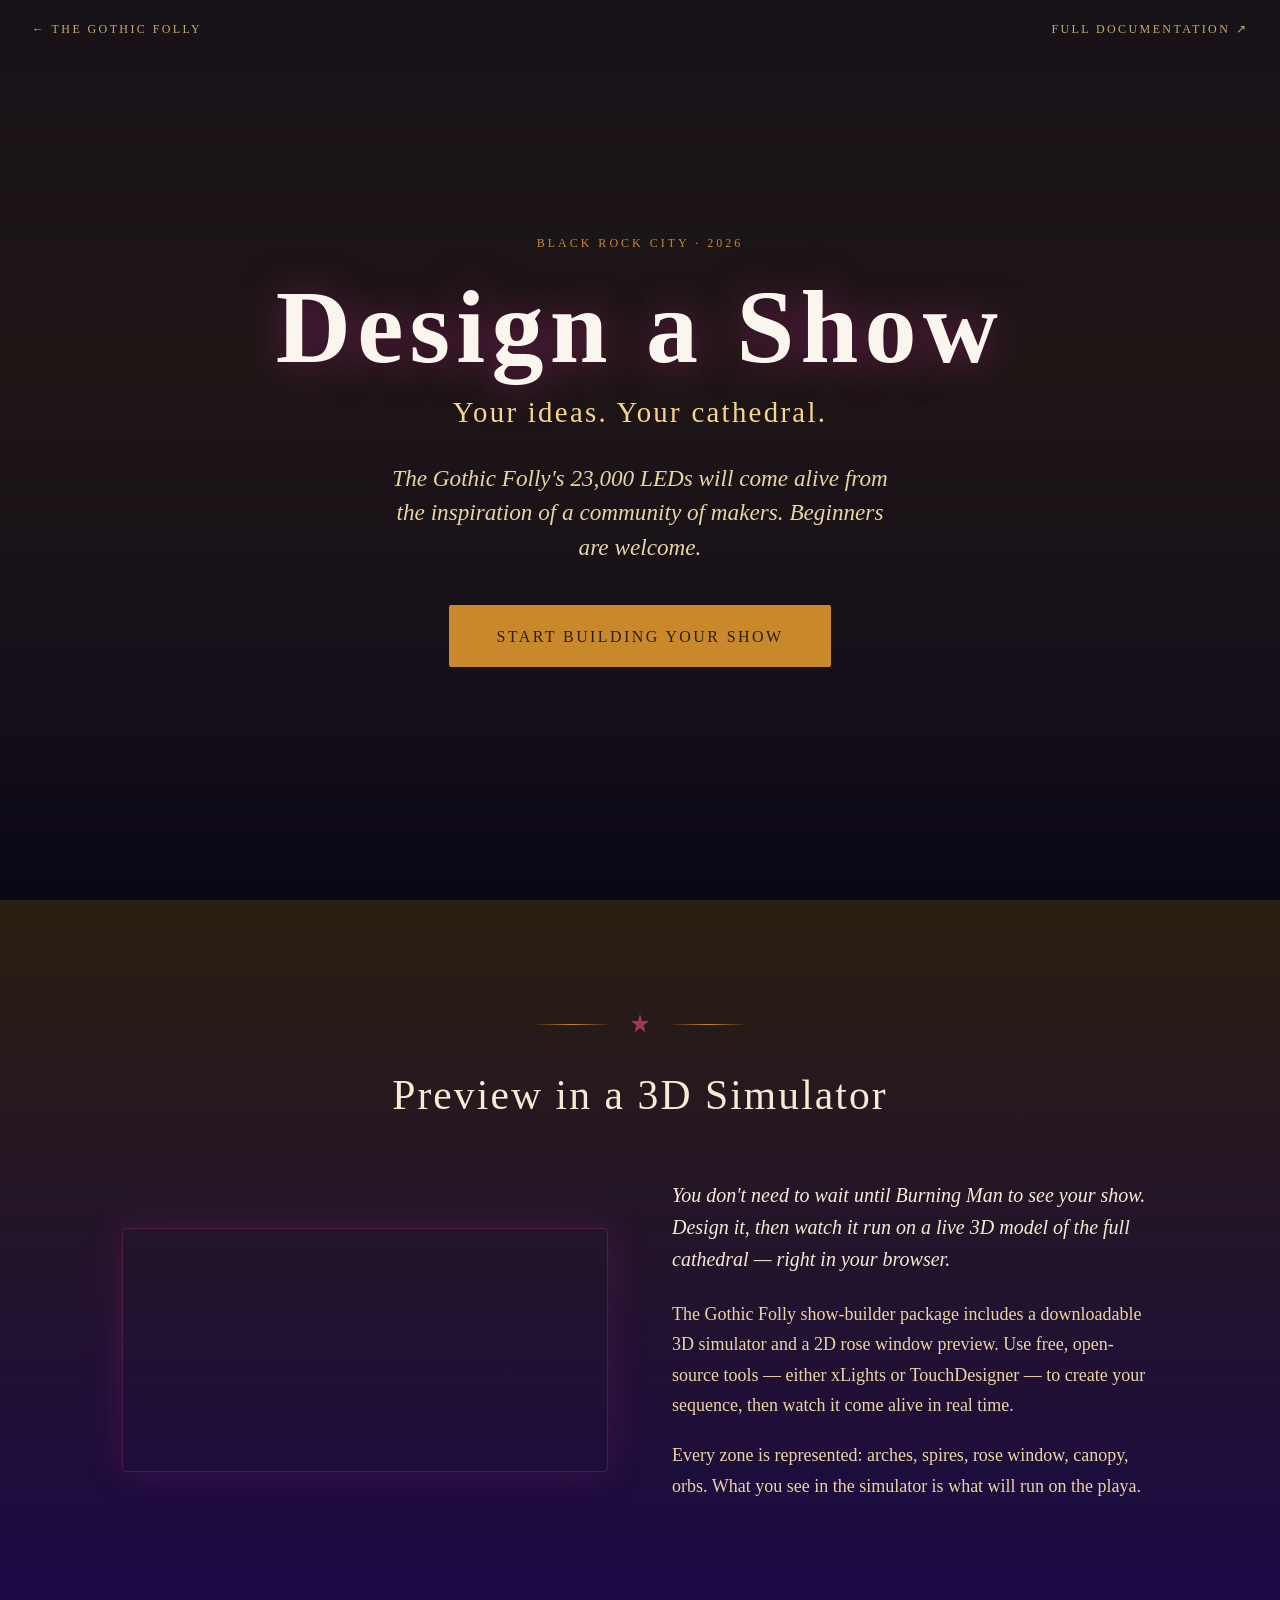
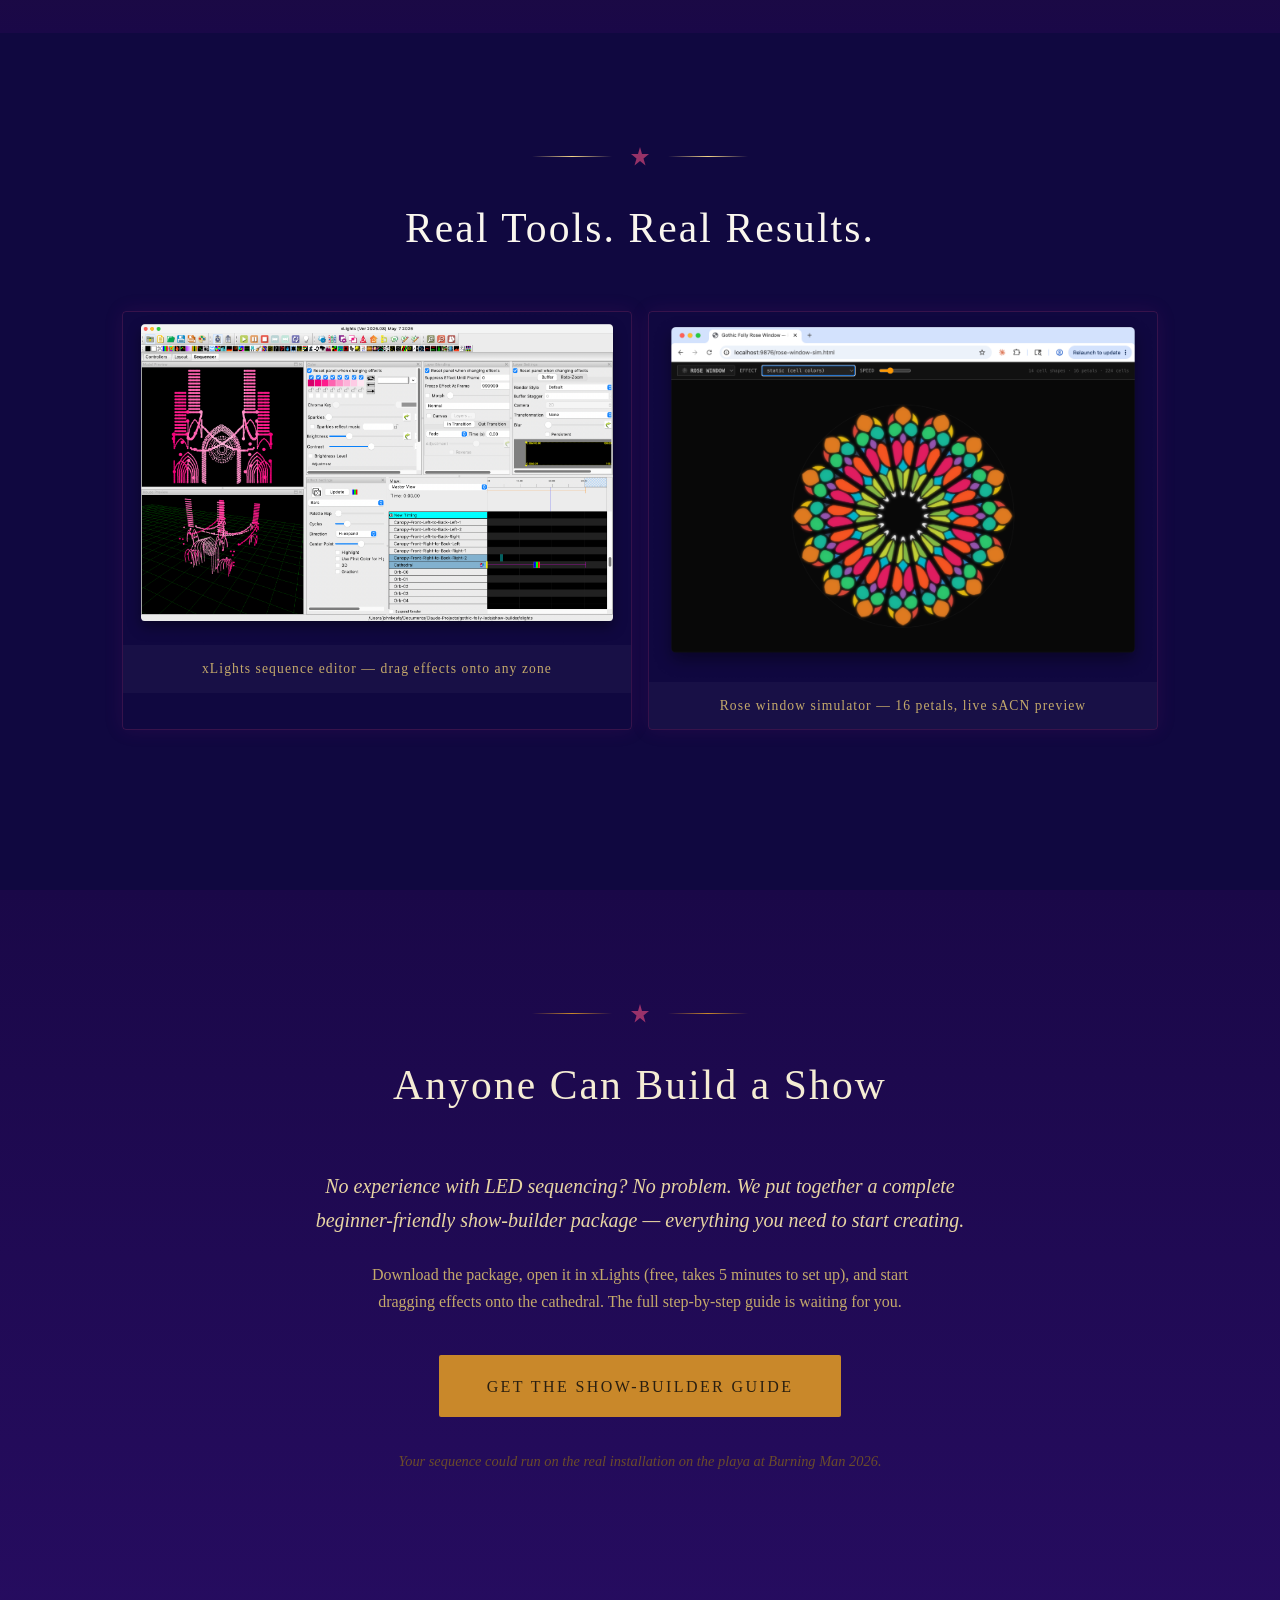
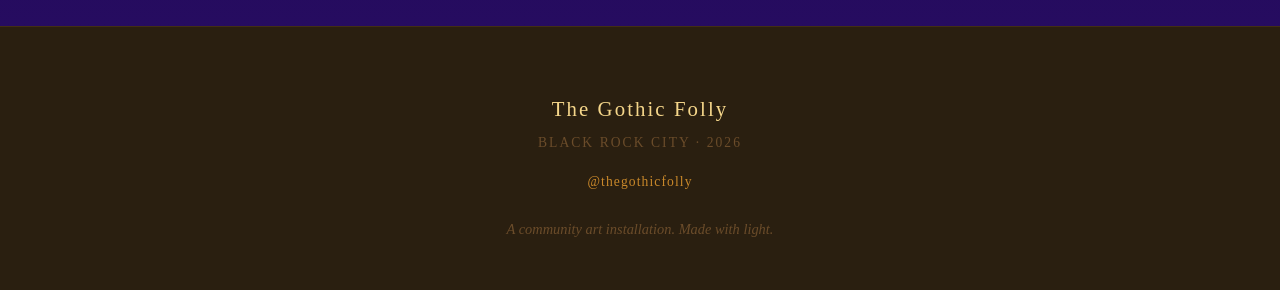
==== shows/index.html @ ec5f70ab "add /shows page: community show-building callout Billboard page with video hero (blue rose window), " ====
<!DOCTYPE html>
<html lang="en">
<head>
  <meta charset="UTF-8" />
  <meta name="viewport" content="width=device-width, initial-scale=1.0" />
  <title>Design a Show — The Gothic Folly</title>
  <link rel="stylesheet" href="../style.css" />
  <link rel="icon" type="image/x-icon" href="/favicon.ico" />
  <link rel="icon" type="image/png" sizes="32x32" href="/favicon-32x32.png" />
  <link rel="icon" type="image/png" sizes="16x16" href="/favicon-16x16.png" />
  <link rel="apple-touch-icon" sizes="180x180" href="/apple-touch-icon.png" />
  <link rel="preconnect" href="https://fonts.googleapis.com" />
  <link rel="preconnect" href="https://fonts.gstatic.com" crossorigin />
  <link href="https://fonts.googleapis.com/css2?family=Cormorant+Garamond:wght@300;400;600&family=Josefin+Sans:wght@300;400;600&display=swap" rel="stylesheet" />
  <style>
    /* ── Page-specific overrides ── */

    .hero-video {
      position: absolute;
      inset: 0;
      width: 100%;
      height: 100%;
      object-fit: cover;
      object-position: center;
      z-index: 0;
    }

    .hero-video-overlay {
      position: absolute;
      inset: 0;
      background:
        linear-gradient(180deg,
          rgba(8,5,32,0.55) 0%,
          rgba(8,5,32,0.35) 40%,
          rgba(8,5,32,0.65) 80%,
          rgba(8,4,20,0.92) 100%);
      z-index: 1;
    }

    .hero-content { z-index: 2; }

    /* hero for shows has no background image */
    .hero { background-image: none; background-color: var(--playa); }

    /* ── Top nav bar ── */
    .shows-nav {
      position: absolute;
      top: 0;
      left: 0;
      right: 0;
      z-index: 10;
      padding: 1.2rem 2rem;
      display: flex;
      justify-content: space-between;
      align-items: center;
    }

    .shows-nav a {
      font-family: var(--font-display);
      font-size: 0.75rem;
      letter-spacing: 0.2em;
      text-transform: uppercase;
      color: var(--sand-dark);
      text-decoration: none;
      transition: color 0.2s;
    }
    .shows-nav a:hover { color: var(--gold-light); }

    /* ── Hero title override ── */
    .hero-title-shows {
      font-family: var(--font-display);
      font-size: clamp(3rem, 9vw, 6.5rem);
      font-weight: 600;
      line-height: 1.05;
      letter-spacing: 0.06em;
      color: var(--white);
      text-shadow: 0 2px 40px rgba(192,40,144,0.5);
      margin-bottom: 0.4rem;
    }

    .hero-subtitle {
      font-family: var(--font-display);
      font-size: clamp(1.2rem, 3vw, 1.8rem);
      font-weight: 300;
      color: var(--gold-light);
      letter-spacing: 0.08em;
      margin-bottom: 1.5rem;
    }

    /* ── Simulator showcase ── */
    .sim-showcase {
      padding: 7rem 0;
      background: linear-gradient(180deg, var(--playa) 0%, #1A0848 100%);
    }

    .sim-showcase-grid {
      display: grid;
      grid-template-columns: 1fr 1fr;
      gap: 4rem;
      align-items: center;
    }
    @media (max-width: 820px) {
      .sim-showcase-grid { grid-template-columns: 1fr; }
    }

    .sim-video-wrap {
      border-radius: 4px;
      overflow: hidden;
      border: 1px solid rgba(208,68,120,0.25);
      box-shadow: 0 0 40px rgba(192,40,144,0.2);
    }

    .sim-video-wrap video {
      width: 100%;
      display: block;
    }

    .sim-text .lead {
      font-size: 1.25rem;
      font-style: italic;
      color: var(--sand-light);
      line-height: 1.6;
      margin-bottom: 1.5rem;
    }

    .sim-text p {
      color: var(--sand);
      margin-bottom: 1.2rem;
    }

    /* ── Screenshots section ── */
    .screenshots {
      padding: 7rem 0;
      background: #100840;
    }

    .screenshots-grid {
      display: grid;
      grid-template-columns: 1fr 1fr;
      gap: 1rem;
      margin-bottom: 3rem;
    }
    @media (max-width: 640px) { .screenshots-grid { grid-template-columns: 1fr; } }

    .screenshot-item {
      border-radius: 4px;
      overflow: hidden;
      border: 1px solid rgba(208,68,120,0.2);
      box-shadow: 0 0 20px rgba(192,40,144,0.1);
    }

    .screenshot-item img {
      width: 100%;
      display: block;
      transition: transform 0.4s ease;
    }
    .screenshot-item:hover img { transform: scale(1.02); }

    .screenshot-caption {
      padding: 0.75rem 1rem;
      background: rgba(255,255,255,0.03);
      font-size: 0.85rem;
      letter-spacing: 0.08em;
      color: var(--sand-dark);
      font-family: var(--font-display);
      text-align: center;
    }

    /* ── Call to action section ── */
    .shows-cta {
      padding: 7rem 0;
      background: linear-gradient(180deg, #1A0848 0%, #260C60 100%);
      text-align: center;
    }

    .shows-cta .lead {
      font-size: 1.25rem;
      font-style: italic;
      color: var(--sand);
      max-width: 680px;
      margin: 0 auto 1.5rem;
      line-height: 1.7;
    }

    .shows-cta p {
      color: var(--sand-dark);
      max-width: 580px;
      margin: 0 auto 2.5rem;
      font-size: 1rem;
      line-height: 1.7;
    }

    .cta-buttons {
      display: flex;
      gap: 1rem;
      justify-content: center;
      flex-wrap: wrap;
      margin-bottom: 2rem;
    }

    .btn-xl {
      font-size: 1rem;
      padding: 1.1rem 3rem;
      letter-spacing: 0.15em;
    }
  </style>
</head>
<body>

  <!-- HERO — video background (blue rose window) -->
  <header class="hero">
    <video class="hero-video" autoplay muted loop playsinline>
      <source src="videos/blue-rose.mp4" type="video/mp4" />
    </video>
    <div class="hero-video-overlay"></div>

    <nav class="shows-nav">
      <a href="/">← The Gothic Folly</a>
      <a href="https://wiki.thegothicfolly.com/light-show-design/" target="_blank">Full Documentation ↗</a>
    </nav>

    <div class="hero-content">
      <p class="hero-eyebrow">Black Rock City · 2026</p>
      <h1 class="hero-title-shows">Design a Show</h1>
      <p class="hero-subtitle">Your ideas. Your cathedral.</p>
      <p class="hero-tagline">The Gothic Folly's 23,000 LEDs will come alive from the inspiration of a community of makers. Beginners are welcome.</p>
      <div class="hero-cta">
        <a href="https://wiki.thegothicfolly.com/light-show-design/" class="btn btn-primary btn-xl">Start Building Your Show</a>
      </div>
    </div>
  </header>

  <!-- 3D SIMULATOR SHOWCASE -->
  <section class="sim-showcase">
    <div class="container">
      <div class="section-ornament">
        <span class="ornament-line"></span>
        <svg width="24" height="24" viewBox="0 0 24 24" fill="none" xmlns="http://www.w3.org/2000/svg">
          <path d="M12 2 L14 9 L21 9 L15.5 13.5 L17.5 20.5 L12 16 L6.5 20.5 L8.5 13.5 L3 9 L10 9 Z" fill="#D04478" opacity="0.7"/>
        </svg>
        <span class="ornament-line"></span>
      </div>
      <h2 class="section-title">Preview in a 3D Simulator</h2>

      <div class="sim-showcase-grid">
        <div class="sim-video-wrap">
          <video autoplay muted loop playsinline>
            <source src="videos/3d-simulator-website.mp4" type="video/mp4" />
          </video>
        </div>
        <div class="sim-text">
          <p class="lead">You don't need to wait until Burning Man to see your show. Design it, then watch it run on a live 3D model of the full cathedral — right in your browser.</p>
          <p>The Gothic Folly show-builder package includes a downloadable 3D simulator and a 2D rose window preview. Use free, open-source tools — either xLights or TouchDesigner — to create your sequence, then watch it come alive in real time.</p>
          <p>Every zone is represented: arches, spires, rose window, canopy, orbs. What you see in the simulator is what will run on the playa.</p>
        </div>
      </div>
    </div>
  </section>

  <!-- SCREENSHOTS -->
  <section class="screenshots">
    <div class="container">
      <div class="section-ornament">
        <span class="ornament-line ornament-line--light"></span>
        <svg width="24" height="24" viewBox="0 0 24 24" fill="none" xmlns="http://www.w3.org/2000/svg">
          <path d="M12 2 L14 9 L21 9 L15.5 13.5 L17.5 20.5 L12 16 L6.5 20.5 L8.5 13.5 L3 9 L10 9 Z" fill="#D04478" opacity="0.7"/>
        </svg>
        <span class="ornament-line ornament-line--light"></span>
      </div>
      <h2 class="section-title section-title--light">Real Tools. Real Results.</h2>

      <div class="screenshots-grid">
        <div class="screenshot-item">
          <img src="images/colorful-xlights-cathedral.png" alt="xLights sequence editor with the Gothic Folly cathedral layout" />
          <div class="screenshot-caption">xLights sequence editor — drag effects onto any zone</div>
        </div>
        <div class="screenshot-item">
          <img src="images/sim-rose-window.png" alt="Rose window 2D simulator in the browser" />
          <div class="screenshot-caption">Rose window simulator — 16 petals, live sACN preview</div>
        </div>
      </div>
    </div>
  </section>

  <!-- CALL TO ACTION -->
  <section class="shows-cta">
    <div class="container">
      <div class="section-ornament">
        <span class="ornament-line"></span>
        <svg width="24" height="24" viewBox="0 0 24 24" fill="none" xmlns="http://www.w3.org/2000/svg">
          <path d="M12 2 L14 9 L21 9 L15.5 13.5 L17.5 20.5 L12 16 L6.5 20.5 L8.5 13.5 L3 9 L10 9 Z" fill="#D04478" opacity="0.7"/>
        </svg>
        <span class="ornament-line"></span>
      </div>
      <h2 class="section-title">Anyone Can Build a Show</h2>

      <p class="lead">No experience with LED sequencing? No problem. We put together a complete beginner-friendly show-builder package — everything you need to start creating.</p>
      <p>Download the package, open it in xLights (free, takes 5 minutes to set up), and start dragging effects onto the cathedral. The full step-by-step guide is waiting for you.</p>

      <div class="cta-buttons">
        <a href="https://wiki.thegothicfolly.com/light-show-design/" class="btn btn-primary btn-xl">Get the Show-Builder Guide</a>
      </div>

      <p style="font-size: 0.9rem; color: var(--playa-warm); font-style: italic;">Your sequence could run on the real installation on the playa at Burning Man 2026.</p>
    </div>
  </section>

  <!-- FOOTER -->
  <footer class="footer">
    <p class="footer-title">The Gothic Folly</p>
    <p class="footer-sub">Black Rock City · 2026</p>
    <a class="footer-instagram" href="https://www.instagram.com/thegothicfolly" target="_blank">@thegothicfolly</a>
    <p class="footer-credit">A community art installation. Made with light.</p>
  </footer>

</body>
</html>
---- style.css ----
/* ============================================
   THE GOTHIC FOLLY — Main Stylesheet
   Palette: warm desert + cathedral gold
   ============================================ */

:root {
  --sand:        #E8D5A3;
  --sand-light:  #F5ECD4;
  --sand-dark:   #C4A96B;
  --terra:       #B5602A;
  --terra-light: #D4844A;
  --gold:        #C9882A;
  --gold-light:  #F5D68A;
  --playa:       #2A1F10;
  --playa-mid:   #4A3520;
  --playa-warm:  #6B4C2A;
  --dust:        #F0E6CC;
  --white:       #FAF6EE;

  --font-display: 'Cinzel', serif;
  --font-body:    'Crimson Text', Georgia, serif;

  --max-width: 1100px;
}

*, *::before, *::after { box-sizing: border-box; margin: 0; padding: 0; }

html { scroll-behavior: smooth; }

body {
  background: var(--playa);
  color: var(--sand);
  font-family: var(--font-body);
  font-size: 1.125rem;
  line-height: 1.7;
}

/* ── UTILITIES ─────────────────────────────── */

.container {
  max-width: var(--max-width);
  margin: 0 auto;
  padding: 0 2rem;
}

.btn {
  display: inline-block;
  font-family: var(--font-display);
  font-size: 0.8rem;
  letter-spacing: 0.12em;
  text-transform: uppercase;
  text-decoration: none;
  padding: 0.85rem 2.2rem;
  border-radius: 2px;
  border: none;
  cursor: pointer;
  transition: all 0.2s ease;
}

.btn-primary {
  background: var(--gold);
  color: var(--playa);
}
.btn-primary:hover { background: var(--gold-light); }

.btn-ghost {
  background: transparent;
  color: var(--gold-light);
  border: 1.5px solid rgba(249,214,138,0.5);
}
.btn-ghost:hover { border-color: var(--gold-light); color: var(--white); }

.section-ornament {
  display: flex;
  align-items: center;
  gap: 1rem;
  justify-content: center;
  margin-bottom: 1.5rem;
}
.ornament-line {
  display: block;
  width: 80px;
  height: 1px;
  background: linear-gradient(90deg, transparent, var(--gold) 50%, transparent);
}
.ornament-line--light {
  background: linear-gradient(90deg, transparent, var(--gold-light) 50%, transparent);
}

.section-title {
  font-family: var(--font-display);
  font-size: clamp(1.8rem, 4vw, 2.6rem);
  font-weight: 400;
  letter-spacing: 0.05em;
  text-align: center;
  color: var(--sand-light);
  margin-bottom: 3rem;
}
.section-title--light { color: var(--white); }

/* ── HERO ──────────────────────────────────── */

.hero {
  position: relative;
  min-height: 100vh;
  display: flex;
  align-items: center;
  justify-content: center;
  overflow: hidden;
  background-image: url("images/rendering_sunset_cathedral.jpg");
  background-size: cover;
  background-position: center 30%;
  background-color: #1A1208;
}

.hero-overlay {
  position: absolute;
  inset: 0;
  background:
    linear-gradient(180deg, rgba(15,10,4,0.55) 0%, rgba(20,13,6,0.35) 40%, rgba(20,13,6,0.7) 85%, rgba(10,7,2,0.9) 100%),
    url("data:image/svg+xml,%3Csvg xmlns='http://www.w3.org/2000/svg' width='400' height='400'%3E%3Cfilter id='n'%3E%3CfeTurbulence type='fractalNoise' baseFrequency='0.65' numOctaves='3' stitchTiles='stitch'/%3E%3C/filter%3E%3Crect width='400' height='400' filter='url(%23n)' opacity='0.04'/%3E%3C/svg%3E");
  pointer-events: none;
}

.arch-frame {
  position: absolute;
  inset: 0;
  display: flex;
  align-items: center;
  justify-content: center;
}
.arch-svg {
  width: min(90vw, 700px);
  height: auto;
  opacity: 0.7;
}

.hero-content {
  position: relative;
  z-index: 2;
  text-align: center;
  padding: 2rem;
}

.hero-eyebrow {
  font-family: var(--font-display);
  font-size: 0.75rem;
  letter-spacing: 0.25em;
  text-transform: uppercase;
  color: var(--gold);
  margin-bottom: 1.2rem;
}

.hero-title {
  font-family: var(--font-display);
  font-size: clamp(3.5rem, 10vw, 7rem);
  font-weight: 700;
  line-height: 1.05;
  letter-spacing: 0.04em;
  color: var(--white);
  text-shadow: 0 2px 40px rgba(201,136,42,0.4);
  margin-bottom: 1.5rem;
}

.hero-tagline {
  font-family: var(--font-body);
  font-style: italic;
  font-size: clamp(1.1rem, 2.5vw, 1.45rem);
  color: var(--sand);
  max-width: 520px;
  margin: 0 auto 2.5rem;
  line-height: 1.5;
}

.hero-cta {
  display: flex;
  gap: 1rem;
  justify-content: center;
  flex-wrap: wrap;
}

.scroll-hint {
  position: absolute;
  bottom: 2rem;
  left: 50%;
  transform: translateX(-50%);
  color: var(--gold);
  font-size: 1.5rem;
  animation: bounce 2s infinite;
  opacity: 0.6;
}
@keyframes bounce {
  0%, 100% { transform: translateX(-50%) translateY(0); }
  50%       { transform: translateX(-50%) translateY(8px); }
}

/* ── ABOUT ─────────────────────────────────── */

.about {
  padding: 7rem 0;
  background: linear-gradient(180deg, var(--playa) 0%, #321E0A 100%);
}

.about-grid {
  display: grid;
  grid-template-columns: 1fr 280px;
  gap: 4rem;
  align-items: start;
}
@media (max-width: 768px) { .about-grid { grid-template-columns: 1fr; } }

.about-text p { margin-bottom: 1.2rem; color: var(--sand); }
.about-text .lead {
  font-size: 1.3rem;
  font-style: italic;
  color: var(--sand-light);
  line-height: 1.6;
}

.about-stats {
  display: flex;
  flex-direction: column;
  gap: 2rem;
  padding: 2.5rem;
  background: rgba(255,255,255,0.04);
  border: 1px solid rgba(201,136,42,0.2);
  border-radius: 2px;
}
.stat { text-align: center; }
.stat-number {
  display: block;
  font-family: var(--font-display);
  font-size: 2.5rem;
  color: var(--gold-light);
  line-height: 1;
  margin-bottom: 0.25rem;
}
.stat-label {
  font-size: 0.8rem;
  letter-spacing: 0.15em;
  text-transform: uppercase;
  color: var(--sand-dark);
}

/* ── GALLERY ───────────────────────────────── */

.gallery {
  padding: 7rem 0;
  background: #1E1308;
}

.gallery-grid {
  display: grid;
  grid-template-columns: 2fr 1fr;
  grid-template-rows: auto auto;
  gap: 0.75rem;
}
@media (max-width: 600px) { .gallery-grid { grid-template-columns: 1fr; } }

.gallery-item {
  aspect-ratio: 4/3;
  overflow: hidden;
  border-radius: 2px;
}
.gallery-item--large {
  grid-row: span 2;
  aspect-ratio: auto;
}

.gallery-img {
  width: 100%;
  height: 100%;
  object-fit: cover;
  display: block;
}

.gallery-placeholder {
  width: 100%;
  height: 100%;
  min-height: 200px;
  background: rgba(255,255,255,0.03);
  border: 1px dashed rgba(201,136,42,0.3);
  display: flex;
  flex-direction: column;
  align-items: center;
  justify-content: center;
  gap: 0.5rem;
  color: var(--playa-warm);
  font-family: var(--font-display);
  font-size: 0.75rem;
  letter-spacing: 0.1em;
  text-transform: uppercase;
}
.gallery-placeholder-icon { font-size: 2rem; opacity: 0.4; }

.gallery-instagram {
  text-align: center;
  margin-top: 2rem;
  color: var(--sand-dark);
  font-style: italic;
}
.gallery-instagram a {
  color: var(--gold-light);
  text-decoration: none;
}
.gallery-instagram a:hover { text-decoration: underline; }

/* ── SUPPORT ───────────────────────────────── */

.support {
  position: relative;
  padding: 7rem 0;
  background: linear-gradient(180deg, #2A1A08 0%, #3D2410 100%);
}

.support-intro {
  text-align: center;
  max-width: 640px;
  margin: -1.5rem auto 4rem;
  font-size: 1.15rem;
  font-style: italic;
  color: var(--sand);
}

.support-secondary {
  text-align: center;
  margin-top: 3rem;
  color: rgba(245, 214, 138, 0.6);
  font-style: italic;
  font-size: 0.95rem;
}

.support-link {
  color: var(--sand);
  text-decoration: underline;
  text-underline-offset: 3px;
}

.join-ways {
  display: grid;
  grid-template-columns: repeat(3, 1fr);
  gap: 2rem;
  margin: 0 0 3rem;
}
@media (max-width: 800px) { .join-ways { grid-template-columns: 1fr; } }

.join-way {
  background: rgba(255,255,255,0.04);
  border: 1px solid rgba(201,136,42,0.25);
  border-radius: 4px;
  padding: 2rem;
}

.join-way-title {
  font-family: var(--font-display);
  font-size: 1.1rem;
  color: var(--sand);
  margin-bottom: 0.75rem;
  letter-spacing: 0.05em;
}

.join-way p {
  color: rgba(245,214,138,0.75);
  font-size: 0.95rem;
  line-height: 1.6;
  margin: 0;
}

.join-cta {
  text-align: center;
  margin: 2rem 0 2rem;
}

.btn-large {
  font-size: 1.1rem;
  padding: 1rem 2.5rem;
  letter-spacing: 0.1em;
}

.support-cards {
  display: grid;
  grid-template-columns: 1fr 1fr;
  gap: 2rem;
  margin-bottom: 4rem;
}
@media (max-width: 700px) { .support-cards { grid-template-columns: 1fr; } }

.support-card {
  background: rgba(255,255,255,0.04);
  border: 1px solid rgba(201,136,42,0.25);
  border-radius: 2px;
  padding: 2.5rem;
  text-align: center;
}
.support-card-icon { font-size: 2.5rem; color: var(--gold); margin-bottom: 1rem; }
.support-card h3 {
  font-family: var(--font-display);
  font-size: 1.3rem;
  letter-spacing: 0.08em;
  color: var(--sand-light);
  margin-bottom: 1rem;
}
.support-card p { color: var(--sand); margin-bottom: 1.5rem; }

/* ── FORMS ─────────────────────────────────── */

.form-section {
  background: rgba(0,0,0,0.25);
  border: 1px solid rgba(201,136,42,0.2);
  border-radius: 2px;
  padding: 2.5rem;
  margin-bottom: 2rem;
}

.form-title {
  font-family: var(--font-display);
  font-size: 1.2rem;
  letter-spacing: 0.08em;
  color: var(--gold-light);
  margin-bottom: 1.5rem;
  text-align: center;
}

.support-form {
  display: flex;
  flex-direction: column;
  gap: 1rem;
}

.form-row {
  display: grid;
  grid-template-columns: 1fr 1fr;
  gap: 1rem;
}
@media (max-width: 600px) { .form-row { grid-template-columns: 1fr; } }

.form-row--amounts {
  grid-template-columns: repeat(auto-fit, minmax(80px, 1fr));
  gap: 0.5rem;
}

.support-form input[type="text"],
.support-form input[type="email"],
.support-form input[type="number"],
.support-form textarea {
  width: 100%;
  background: rgba(255,255,255,0.06);
  border: 1px solid rgba(201,136,42,0.3);
  border-radius: 2px;
  padding: 0.75rem 1rem;
  color: var(--sand-light);
  font-family: var(--font-body);
  font-size: 1rem;
  outline: none;
  transition: border-color 0.2s;
}
.support-form input:focus,
.support-form textarea:focus {
  border-color: var(--gold);
}
.support-form input::placeholder,
.support-form textarea::placeholder { color: var(--playa-warm); }

.amount-option {
  display: flex;
  align-items: center;
  justify-content: center;
  gap: 0.4rem;
  padding: 0.6rem 0.5rem;
  background: rgba(255,255,255,0.05);
  border: 1px solid rgba(201,136,42,0.25);
  border-radius: 2px;
  cursor: pointer;
  font-family: var(--font-display);
  font-size: 0.85rem;
  color: var(--sand);
  transition: all 0.15s;
}
.amount-option:hover { border-color: var(--gold); color: var(--gold-light); }
.amount-option--custom { grid-column: span 2; }

.custom-amount-input {
  width: 80px;
  background: transparent;
  border: none;
  border-bottom: 1px solid rgba(201,136,42,0.4);
  border-radius: 0;
  padding: 0.1rem 0.3rem;
  color: var(--sand-light);
  font-size: 0.9rem;
}

.form-note {
  font-size: 0.85rem;
  color: var(--playa-warm);
  text-align: center;
  font-style: italic;
}

/* ── FOOTER ────────────────────────────────── */

.footer {
  padding: 4rem 0 3rem;
  background: var(--playa);
  text-align: center;
  border-top: 1px solid rgba(201,136,42,0.15);
}
.footer-title {
  font-family: var(--font-display);
  font-size: 1.3rem;
  color: var(--gold-light);
  letter-spacing: 0.1em;
}
.footer-sub {
  font-size: 0.85rem;
  letter-spacing: 0.15em;
  text-transform: uppercase;
  color: var(--playa-warm);
  margin: 0.3rem 0 1rem;
}
.footer-instagram {
  display: block;
  color: var(--gold);
  text-decoration: none;
  font-family: var(--font-display);
  font-size: 0.85rem;
  letter-spacing: 0.08em;
  margin-bottom: 1.5rem;
}
.footer-instagram:hover { color: var(--gold-light); }
.footer-credit {
  font-style: italic;
  font-size: 0.9rem;
  color: var(--playa-warm);
}

/* ── MODAL ─────────────────────────────────── */

.modal {
  position: fixed;
  inset: 0;
  background: rgba(0,0,0,0.7);
  display: flex;
  align-items: center;
  justify-content: center;
  z-index: 100;
}
.modal-box {
  background: var(--playa-mid);
  border: 1px solid rgba(201,136,42,0.4);
  border-radius: 2px;
  padding: 3rem;
  text-align: center;
  max-width: 420px;
  width: 90%;
}
.modal-icon { font-size: 2.5rem; color: var(--gold); margin-bottom: 1rem; }
.modal-box h3 {
  font-family: var(--font-display);
  font-size: 1.4rem;
  color: var(--sand-light);
  margin-bottom: 0.75rem;
}
.modal-box p { color: var(--sand); margin-bottom: 1.5rem; }
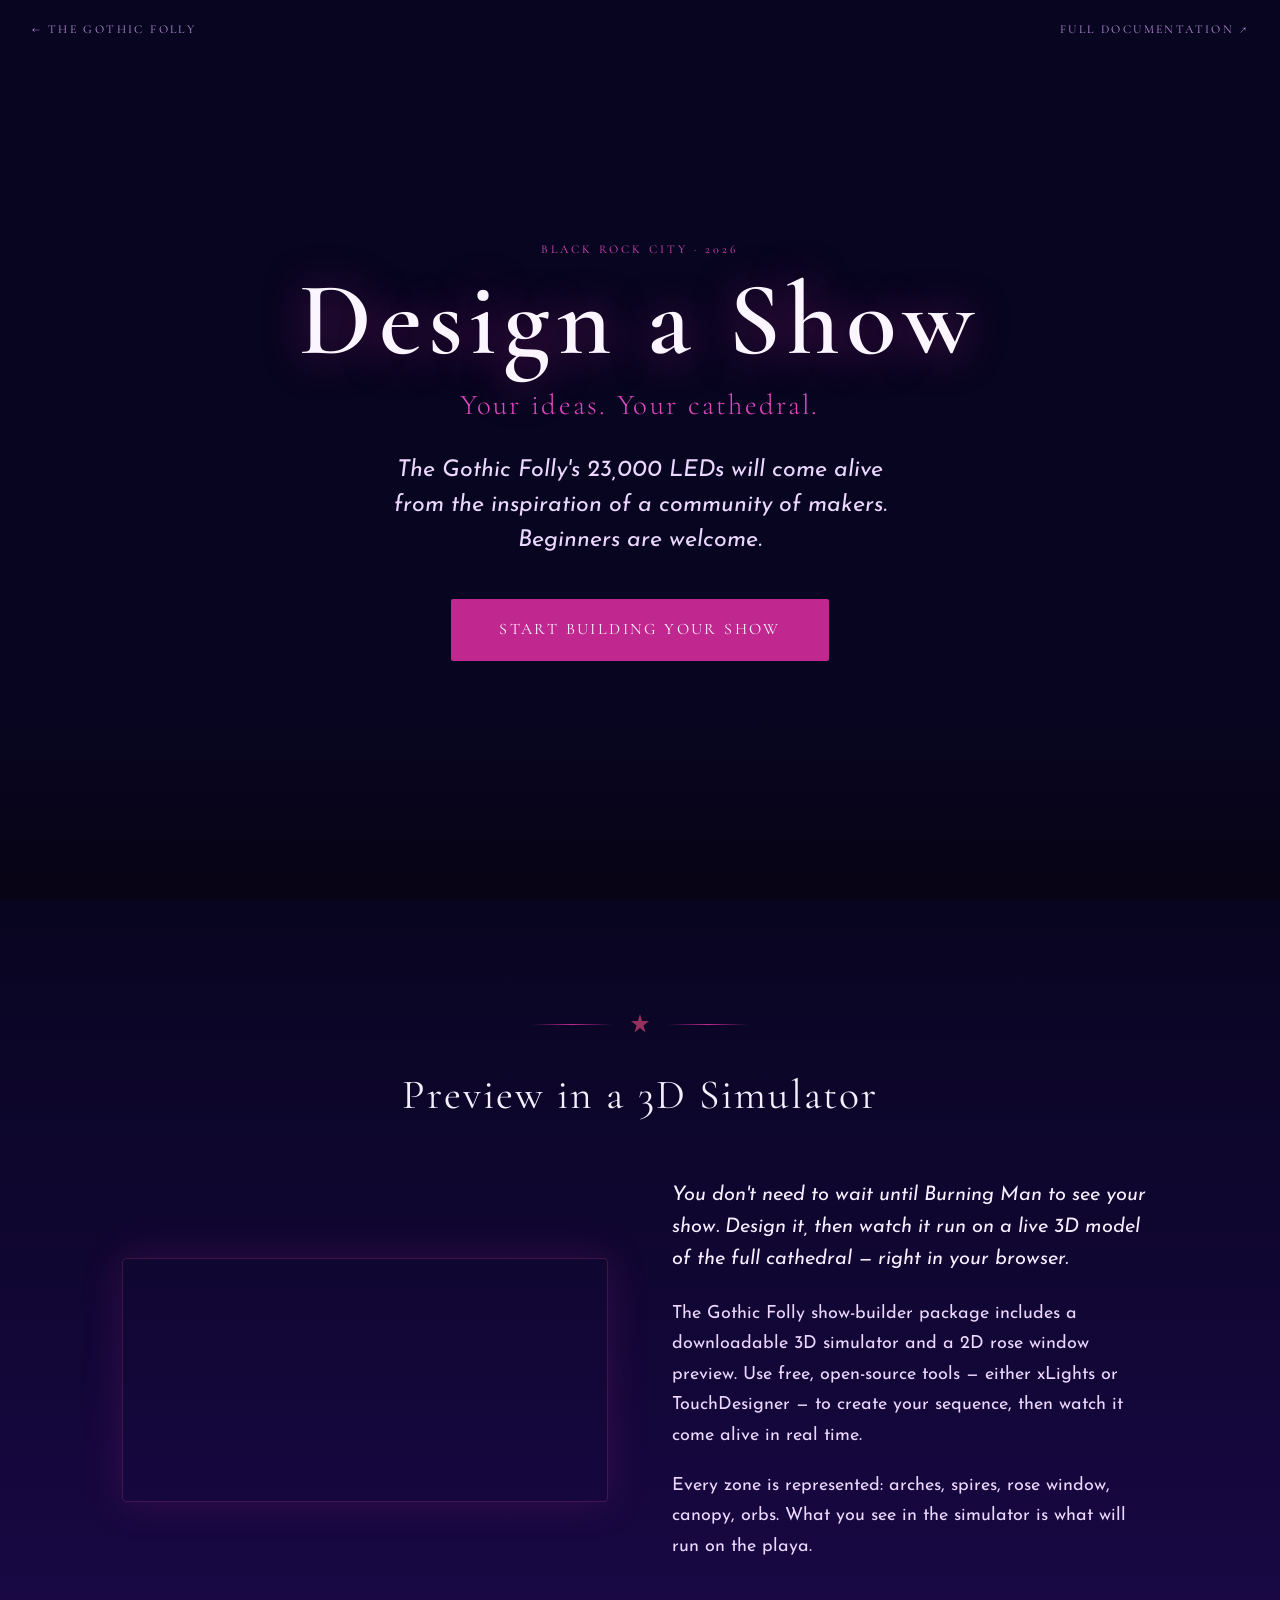
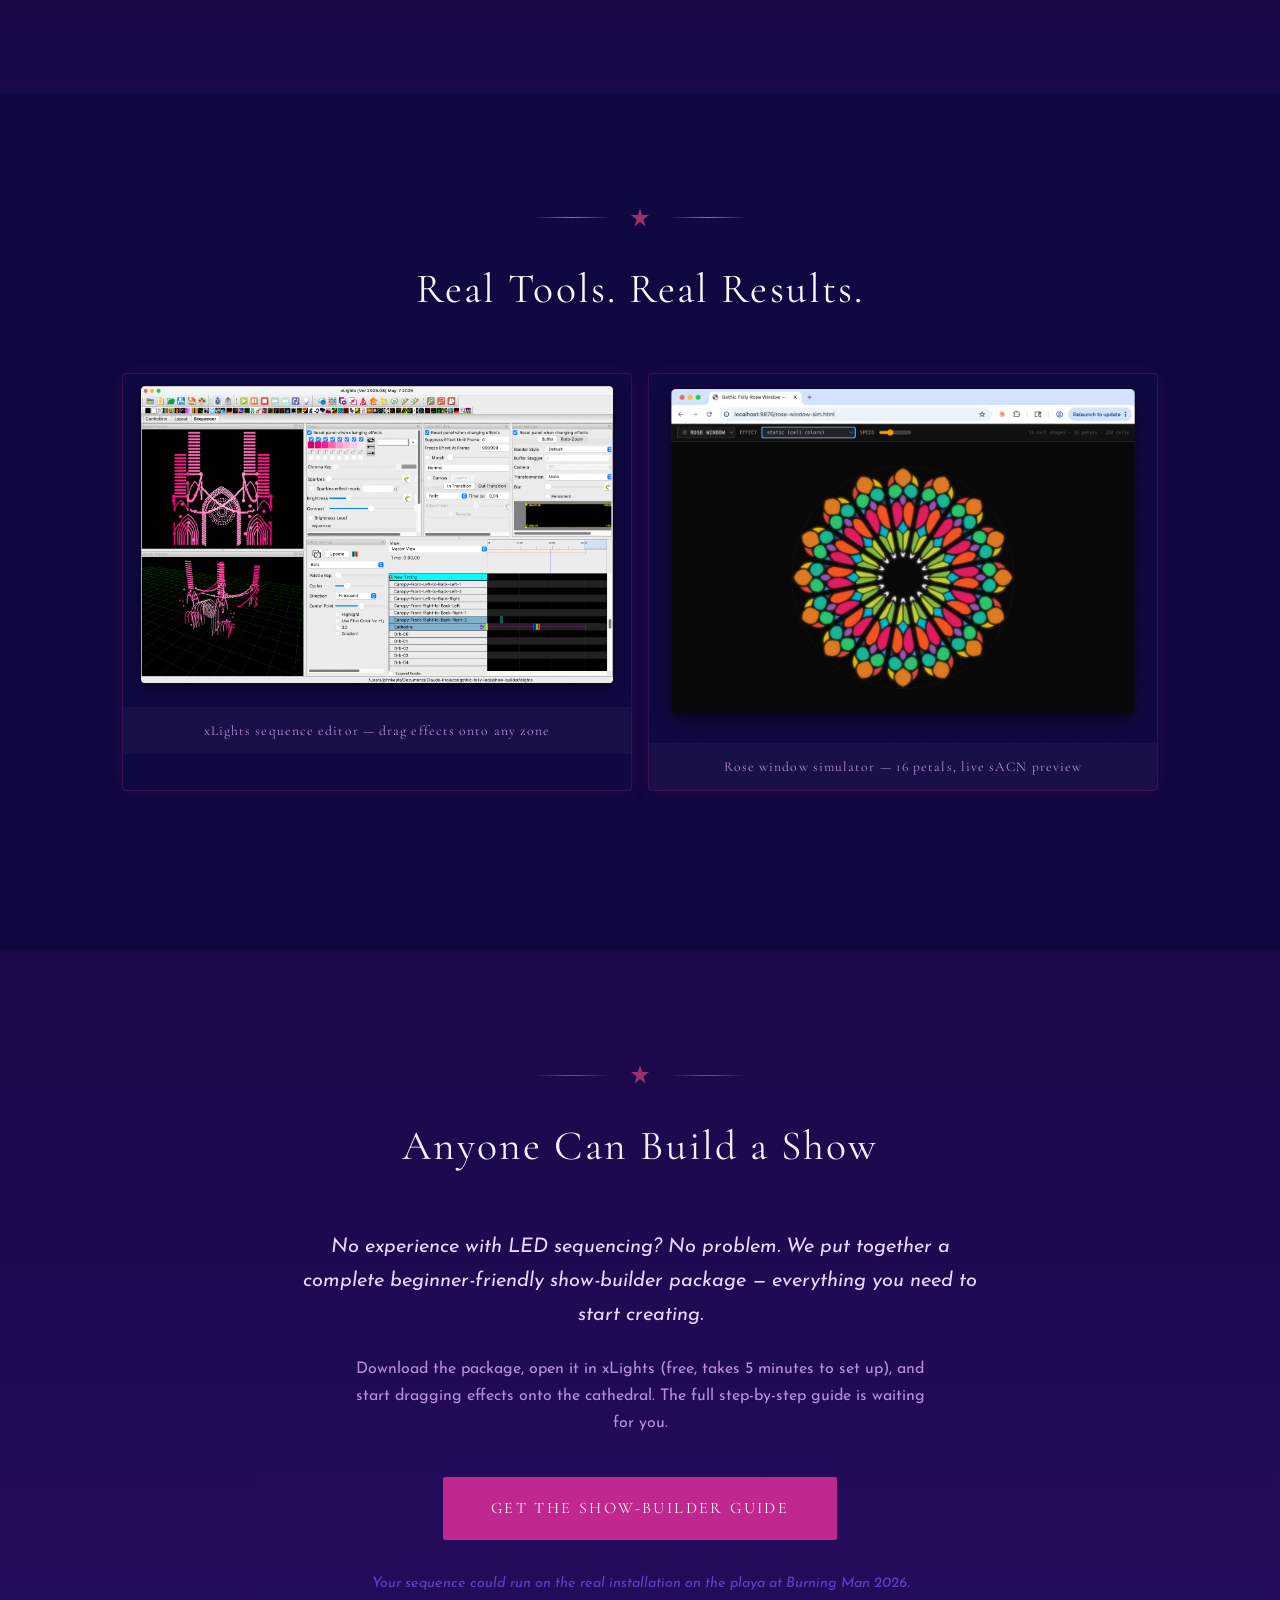
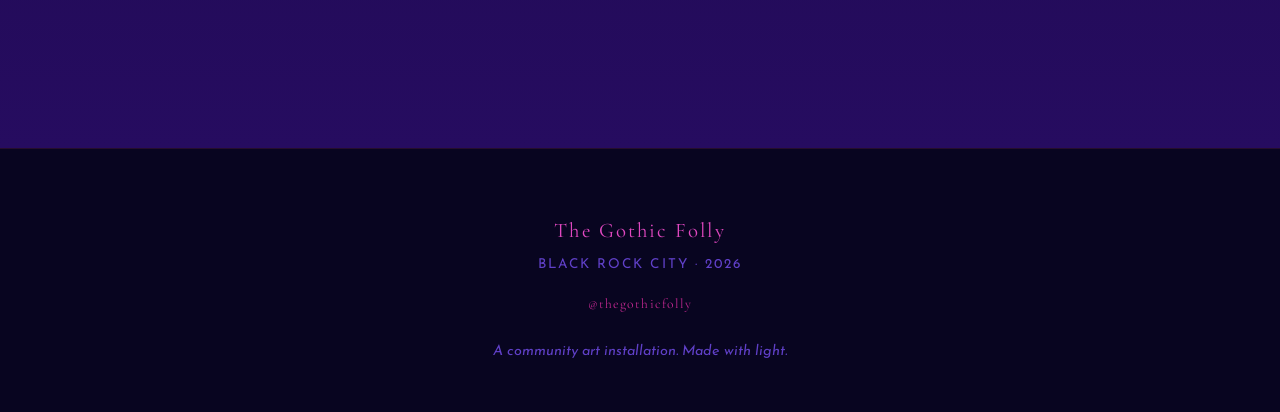
==== commit b31c3ac9: "fix: use absolute paths for shows/ assets" ====
--- a/shows/index.html
+++ b/shows/index.html
@@ -210,7 +210,7 @@
   <!-- HERO — video background (blue rose window) -->
   <header class="hero">
     <video class="hero-video" autoplay muted loop playsinline>
-      <source src="videos/blue-rose.mp4" type="video/mp4" />
+      <source src="/shows/videos/blue-rose.mp4" type="video/mp4" />
     </video>
     <div class="hero-video-overlay"></div>
 
@@ -245,7 +245,7 @@
       <div class="sim-showcase-grid">
         <div class="sim-video-wrap">
           <video autoplay muted loop playsinline>
-            <source src="videos/3d-simulator-website.mp4" type="video/mp4" />
+            <source src="/shows/videos/3d-simulator-website.mp4" type="video/mp4" />
           </video>
         </div>
         <div class="sim-text">
@@ -271,11 +271,11 @@
 
       <div class="screenshots-grid">
         <div class="screenshot-item">
-          <img src="images/colorful-xlights-cathedral.png" alt="xLights sequence editor with the Gothic Folly cathedral layout" />
+          <img src="/shows/images/colorful-xlights-cathedral.png" alt="xLights sequence editor with the Gothic Folly cathedral layout" />
           <div class="screenshot-caption">xLights sequence editor — drag effects onto any zone</div>
         </div>
         <div class="screenshot-item">
-          <img src="images/sim-rose-window.png" alt="Rose window 2D simulator in the browser" />
+          <img src="/shows/images/sim-rose-window.png" alt="Rose window 2D simulator in the browser" />
           <div class="screenshot-caption">Rose window simulator — 16 petals, live sACN preview</div>
         </div>
       </div>
--- a/style.css
+++ b/style.css
@@ -1,24 +1,24 @@
 /* ============================================
    THE GOTHIC FOLLY — Main Stylesheet
-   Palette: warm desert + cathedral gold
+   Palette: purple / pink / blue
    ============================================ */
 
 :root {
-  --sand:        #E8D5A3;
-  --sand-light:  #F5ECD4;
-  --sand-dark:   #C4A96B;
-  --terra:       #B5602A;
-  --terra-light: #D4844A;
-  --gold:        #C9882A;
-  --gold-light:  #F5D68A;
-  --playa:       #2A1F10;
-  --playa-mid:   #4A3520;
-  --playa-warm:  #6B4C2A;
-  --dust:        #F0E6CC;
-  --white:       #FAF6EE;
-
-  --font-display: 'Cinzel', serif;
-  --font-body:    'Crimson Text', Georgia, serif;
+  --sand:        #ECD8FF;
+  --sand-light:  #F5EEFF;
+  --sand-dark:   #B890D8;
+  --terra:       #E06030;
+  --terra-light: #F08050;
+  --gold:        #C02890;
+  --gold-light:  #E048C0;
+  --playa:       #080520;
+  --playa-mid:   #1A0848;
+  --playa-warm:  #6040C8;
+  --dust:        #EEE4FF;
+  --white:       #FBF5FF;
+
+  --font-display: 'Cormorant Garamond', serif;
+  --font-body:    'Josefin Sans', sans-serif;
 
   --max-width: 1100px;
 }
@@ -59,14 +59,14 @@
 
 .btn-primary {
   background: var(--gold);
-  color: var(--playa);
+  color: var(--white);
 }
 .btn-primary:hover { background: var(--gold-light); }
 
 .btn-ghost {
   background: transparent;
   color: var(--gold-light);
-  border: 1.5px solid rgba(249,214,138,0.5);
+  border: 1.5px solid rgba(240,112,168,0.5);
 }
 .btn-ghost:hover { border-color: var(--gold-light); color: var(--white); }
 
@@ -110,14 +110,14 @@
   background-image: url("images/rendering_sunset_cathedral.jpg");
   background-size: cover;
   background-position: center 30%;
-  background-color: #1A1208;
+  background-color: #080520;
 }
 
 .hero-overlay {
   position: absolute;
   inset: 0;
   background:
-    linear-gradient(180deg, rgba(15,10,4,0.55) 0%, rgba(20,13,6,0.35) 40%, rgba(20,13,6,0.7) 85%, rgba(10,7,2,0.9) 100%),
+    linear-gradient(180deg, rgba(10,5,25,0.55) 0%, rgba(15,8,35,0.35) 40%, rgba(15,8,35,0.7) 85%, rgba(8,4,20,0.9) 100%),
     url("data:image/svg+xml,%3Csvg xmlns='http://www.w3.org/2000/svg' width='400' height='400'%3E%3Cfilter id='n'%3E%3CfeTurbulence type='fractalNoise' baseFrequency='0.65' numOctaves='3' stitchTiles='stitch'/%3E%3C/filter%3E%3Crect width='400' height='400' filter='url(%23n)' opacity='0.04'/%3E%3C/svg%3E");
   pointer-events: none;
 }
@@ -147,8 +147,15 @@
   font-size: 0.75rem;
   letter-spacing: 0.25em;
   text-transform: uppercase;
-  color: var(--gold);
-  margin-bottom: 1.2rem;
+  color: var(--gold-light);
+  margin-bottom: 0.4rem;
+}
+
+.hero-logo {
+  max-width: min(760px, 90vw);
+  margin-bottom: 0.5rem;
+  mix-blend-mode: multiply;
+  filter: drop-shadow(0 0 18px rgba(224,72,192,0.8));
 }
 
 .hero-title {
@@ -158,7 +165,7 @@
   line-height: 1.05;
   letter-spacing: 0.04em;
   color: var(--white);
-  text-shadow: 0 2px 40px rgba(201,136,42,0.4);
+  text-shadow: 0 2px 40px rgba(208,68,120,0.4);
   margin-bottom: 1.5rem;
 }
 
@@ -179,26 +186,12 @@
   flex-wrap: wrap;
 }
 
-.scroll-hint {
-  position: absolute;
-  bottom: 2rem;
-  left: 50%;
-  transform: translateX(-50%);
-  color: var(--gold);
-  font-size: 1.5rem;
-  animation: bounce 2s infinite;
-  opacity: 0.6;
-}
-@keyframes bounce {
-  0%, 100% { transform: translateX(-50%) translateY(0); }
-  50%       { transform: translateX(-50%) translateY(8px); }
-}
 
 /* ── ABOUT ─────────────────────────────────── */
 
 .about {
   padding: 7rem 0;
-  background: linear-gradient(180deg, var(--playa) 0%, #321E0A 100%);
+  background: linear-gradient(180deg, var(--playa) 0%, #1A0848 100%);
 }
 
 .about-grid {
@@ -223,7 +216,7 @@
   gap: 2rem;
   padding: 2.5rem;
   background: rgba(255,255,255,0.04);
-  border: 1px solid rgba(201,136,42,0.2);
+  border: 1px solid rgba(208,68,120,0.2);
   border-radius: 2px;
 }
 .stat { text-align: center; }
@@ -246,12 +239,12 @@
 
 .gallery {
   padding: 7rem 0;
-  background: #1E1308;
+  background: #100840;
 }
 
 .gallery-grid {
   display: grid;
-  grid-template-columns: 2fr 1fr;
+  grid-template-columns: 1fr 1fr 1fr;
   grid-template-rows: auto auto;
   gap: 0.75rem;
 }
@@ -263,9 +256,11 @@
   border-radius: 2px;
 }
 .gallery-item--large {
+  grid-column: span 2;
   grid-row: span 2;
   aspect-ratio: auto;
 }
+@media (max-width: 600px) { .gallery-item--large { grid-column: span 1; grid-row: span 1; aspect-ratio: 4/3; } }
 
 .gallery-img {
   width: 100%;
@@ -274,12 +269,58 @@
   display: block;
 }
 
+.gallery-img.zoomable {
+  cursor: zoom-in;
+}
+
+.gallery-item--wide {
+  grid-column: span 2;
+  aspect-ratio: auto;
+}
+@media (max-width: 600px) { .gallery-item--wide { grid-column: span 1; aspect-ratio: 4/3; } }
+
+/* ── LIGHTBOX ──────────────────────────────── */
+
+.lightbox {
+  position: fixed;
+  inset: 0;
+  background: rgba(0,0,0,0.92);
+  display: flex;
+  align-items: center;
+  justify-content: center;
+  z-index: 200;
+  cursor: zoom-out;
+}
+
+.lightbox-img {
+  max-width: 92vw;
+  max-height: 88vh;
+  object-fit: contain;
+  border-radius: 2px;
+  box-shadow: 0 0 60px rgba(0,0,0,0.8);
+}
+
+.lightbox-close {
+  position: absolute;
+  top: 1.2rem;
+  right: 1.5rem;
+  background: none;
+  border: none;
+  color: var(--sand);
+  font-size: 2.5rem;
+  line-height: 1;
+  cursor: pointer;
+  opacity: 0.7;
+  transition: opacity 0.15s;
+}
+.lightbox-close:hover { opacity: 1; }
+
 .gallery-placeholder {
   width: 100%;
   height: 100%;
   min-height: 200px;
   background: rgba(255,255,255,0.03);
-  border: 1px dashed rgba(201,136,42,0.3);
+  border: 1px dashed rgba(208,68,120,0.3);
   display: flex;
   flex-direction: column;
   align-items: center;
@@ -305,12 +346,112 @@
 }
 .gallery-instagram a:hover { text-decoration: underline; }
 
+/* ── INTERACTIVITY ─────────────────────────── */
+
+.interactivity {
+  padding: 7rem 0 0;
+  background: linear-gradient(180deg, #1A0848 0%, #180A50 100%);
+}
+
+.interactivity-grid {
+  display: grid;
+  grid-template-columns: 1fr;
+  gap: 1.5rem;
+}
+
+.interactivity-text p { margin-bottom: 1.2rem; color: var(--sand); }
+.interactivity-text .lead {
+  font-size: 1.3rem;
+  font-style: italic;
+  color: var(--sand-light);
+  line-height: 1.6;
+}
+
+.interactivity-cta { margin-top: 2rem; text-align: center; }
+
+.interactivity-diagram {
+  display: flex;
+  align-items: center;
+  justify-content: center;
+}
+
+.interactivity-img {
+  width: 100%;
+  max-width: 1620px;
+  border-radius: 2px;
+  filter: invert(1) drop-shadow(0 0 6px rgba(192,40,220,0.9)) drop-shadow(0 0 18px rgba(160,40,220,0.5));
+}
+
+/* ── FUNDRAISING BAR ───────────────────────── */
+
+.fundraising {
+  padding: 3rem 0;
+  background: linear-gradient(180deg, #100840 0%, #180A50 100%);
+  border-bottom: 1px solid rgba(192,40,144,0.15);
+}
+
+.fundraising-inner {
+  max-width: 700px;
+  margin: 0 auto;
+}
+
+.fundraising-header {
+  display: flex;
+  justify-content: space-between;
+  align-items: baseline;
+  margin-bottom: 0.75rem;
+  flex-wrap: wrap;
+  gap: 0.5rem;
+}
+
+.fundraising-label {
+  font-family: var(--font-display);
+  font-size: 0.85rem;
+  letter-spacing: 0.15em;
+  text-transform: uppercase;
+  color: var(--gold);
+}
+
+.fundraising-amounts {
+  font-family: var(--font-body);
+  font-size: 1rem;
+  color: var(--sand);
+}
+
+.fundraising-amounts strong {
+  color: var(--gold-light);
+}
+
+.fundraising-track {
+  width: 100%;
+  height: 12px;
+  background: rgba(255,255,255,0.08);
+  border-radius: 6px;
+  border: 1px solid rgba(208,68,120,0.2);
+  overflow: hidden;
+}
+
+.fundraising-fill {
+  height: 100%;
+  background: linear-gradient(90deg, var(--gold) 0%, var(--gold-light) 100%);
+  border-radius: 6px;
+}
+
+.fundraising-pct {
+  text-align: right;
+  margin-top: 0.4rem;
+  font-family: var(--font-display);
+  font-size: 0.78rem;
+  letter-spacing: 0.1em;
+  color: var(--sand-dark);
+}
+
 /* ── SUPPORT ───────────────────────────────── */
 
 .support {
   position: relative;
-  padding: 7rem 0;
-  background: linear-gradient(180deg, #2A1A08 0%, #3D2410 100%);
+  padding: 0 0 7rem;
+  background: linear-gradient(180deg, #180A50 0%, #260C60 100%);
 }
 
 .support-intro {
@@ -325,7 +466,7 @@
 .support-secondary {
   text-align: center;
   margin-top: 3rem;
-  color: rgba(245, 214, 138, 0.6);
+  color: rgba(240,112,168,0.6);
   font-style: italic;
   font-size: 0.95rem;
 }
@@ -346,7 +487,7 @@
 
 .join-way {
   background: rgba(255,255,255,0.04);
-  border: 1px solid rgba(201,136,42,0.25);
+  border: 1px solid rgba(208,68,120,0.25);
   border-radius: 4px;
   padding: 2rem;
 }
@@ -360,7 +501,7 @@
 }
 
 .join-way p {
-  color: rgba(245,214,138,0.75);
+  color: rgba(240,112,168,0.75);
   font-size: 0.95rem;
   line-height: 1.6;
   margin: 0;
@@ -368,7 +509,43 @@
 
 .join-cta {
   text-align: center;
-  margin: 2rem 0 2rem;
+  margin: 2rem 0 1rem;
+}
+
+.support-build {
+  margin-top: 4rem;
+  padding-top: 3rem;
+  border-top: 1px solid rgba(240,112,168,0.15);
+}
+
+.support-build .fundraising-inner {
+  max-width: 700px;
+  margin: 0 auto 2rem;
+}
+
+.support-build .fundraising-label {
+  color: var(--gold-light);
+}
+
+.support-build .fundraising-amounts {
+  color: var(--sand);
+}
+
+.support-build .fundraising-amounts strong {
+  color: var(--gold-light);
+}
+
+.support-build .fundraising-track {
+  background: rgba(255,255,255,0.08);
+  border-color: rgba(240,112,168,0.2);
+}
+
+.donate-links {
+  display: flex;
+  gap: 1rem;
+  justify-content: center;
+  flex-wrap: wrap;
+  margin-top: 0.5rem;
 }
 
 .btn-large {
@@ -387,7 +564,7 @@
 
 .support-card {
   background: rgba(255,255,255,0.04);
-  border: 1px solid rgba(201,136,42,0.25);
+  border: 1px solid rgba(208,68,120,0.25);
   border-radius: 2px;
   padding: 2.5rem;
   text-align: center;
@@ -406,7 +583,7 @@
 
 .form-section {
   background: rgba(0,0,0,0.25);
-  border: 1px solid rgba(201,136,42,0.2);
+  border: 1px solid rgba(208,68,120,0.2);
   border-radius: 2px;
   padding: 2.5rem;
   margin-bottom: 2rem;
@@ -445,7 +622,7 @@
 .support-form textarea {
   width: 100%;
   background: rgba(255,255,255,0.06);
-  border: 1px solid rgba(201,136,42,0.3);
+  border: 1px solid rgba(208,68,120,0.3);
   border-radius: 2px;
   padding: 0.75rem 1rem;
   color: var(--sand-light);
@@ -468,7 +645,7 @@
   gap: 0.4rem;
   padding: 0.6rem 0.5rem;
   background: rgba(255,255,255,0.05);
-  border: 1px solid rgba(201,136,42,0.25);
+  border: 1px solid rgba(208,68,120,0.25);
   border-radius: 2px;
   cursor: pointer;
   font-family: var(--font-display);
@@ -483,7 +660,7 @@
   width: 80px;
   background: transparent;
   border: none;
-  border-bottom: 1px solid rgba(201,136,42,0.4);
+  border-bottom: 1px solid rgba(208,68,120,0.4);
   border-radius: 0;
   padding: 0.1rem 0.3rem;
   color: var(--sand-light);
@@ -503,7 +680,7 @@
   padding: 4rem 0 3rem;
   background: var(--playa);
   text-align: center;
-  border-top: 1px solid rgba(201,136,42,0.15);
+  border-top: 1px solid rgba(208,68,120,0.15);
 }
 .footer-title {
   font-family: var(--font-display);
@@ -534,6 +711,24 @@
   color: var(--playa-warm);
 }
 
+/* ── TAX-DEDUCTIBLE NOTE ───────────────────── */
+
+.tax-deductible-note {
+  margin-top: 2rem;
+  padding: 1.25rem 1.5rem;
+  background: rgba(255,255,255,0.06);
+  border: 1px solid rgba(240,112,168,0.25);
+  border-radius: 2px;
+  max-width: 640px;
+  margin-left: auto;
+  margin-right: auto;
+  text-align: center;
+  font-size: 1rem;
+  color: var(--sand-light);
+  line-height: 1.6;
+}
+.tax-deductible-note p + p { margin-top: 0.6rem; }
+
 /* ── MODAL ─────────────────────────────────── */
 
 .modal {
@@ -547,7 +742,7 @@
 }
 .modal-box {
   background: var(--playa-mid);
-  border: 1px solid rgba(201,136,42,0.4);
+  border: 1px solid rgba(208,68,120,0.4);
   border-radius: 2px;
   padding: 3rem;
   text-align: center;
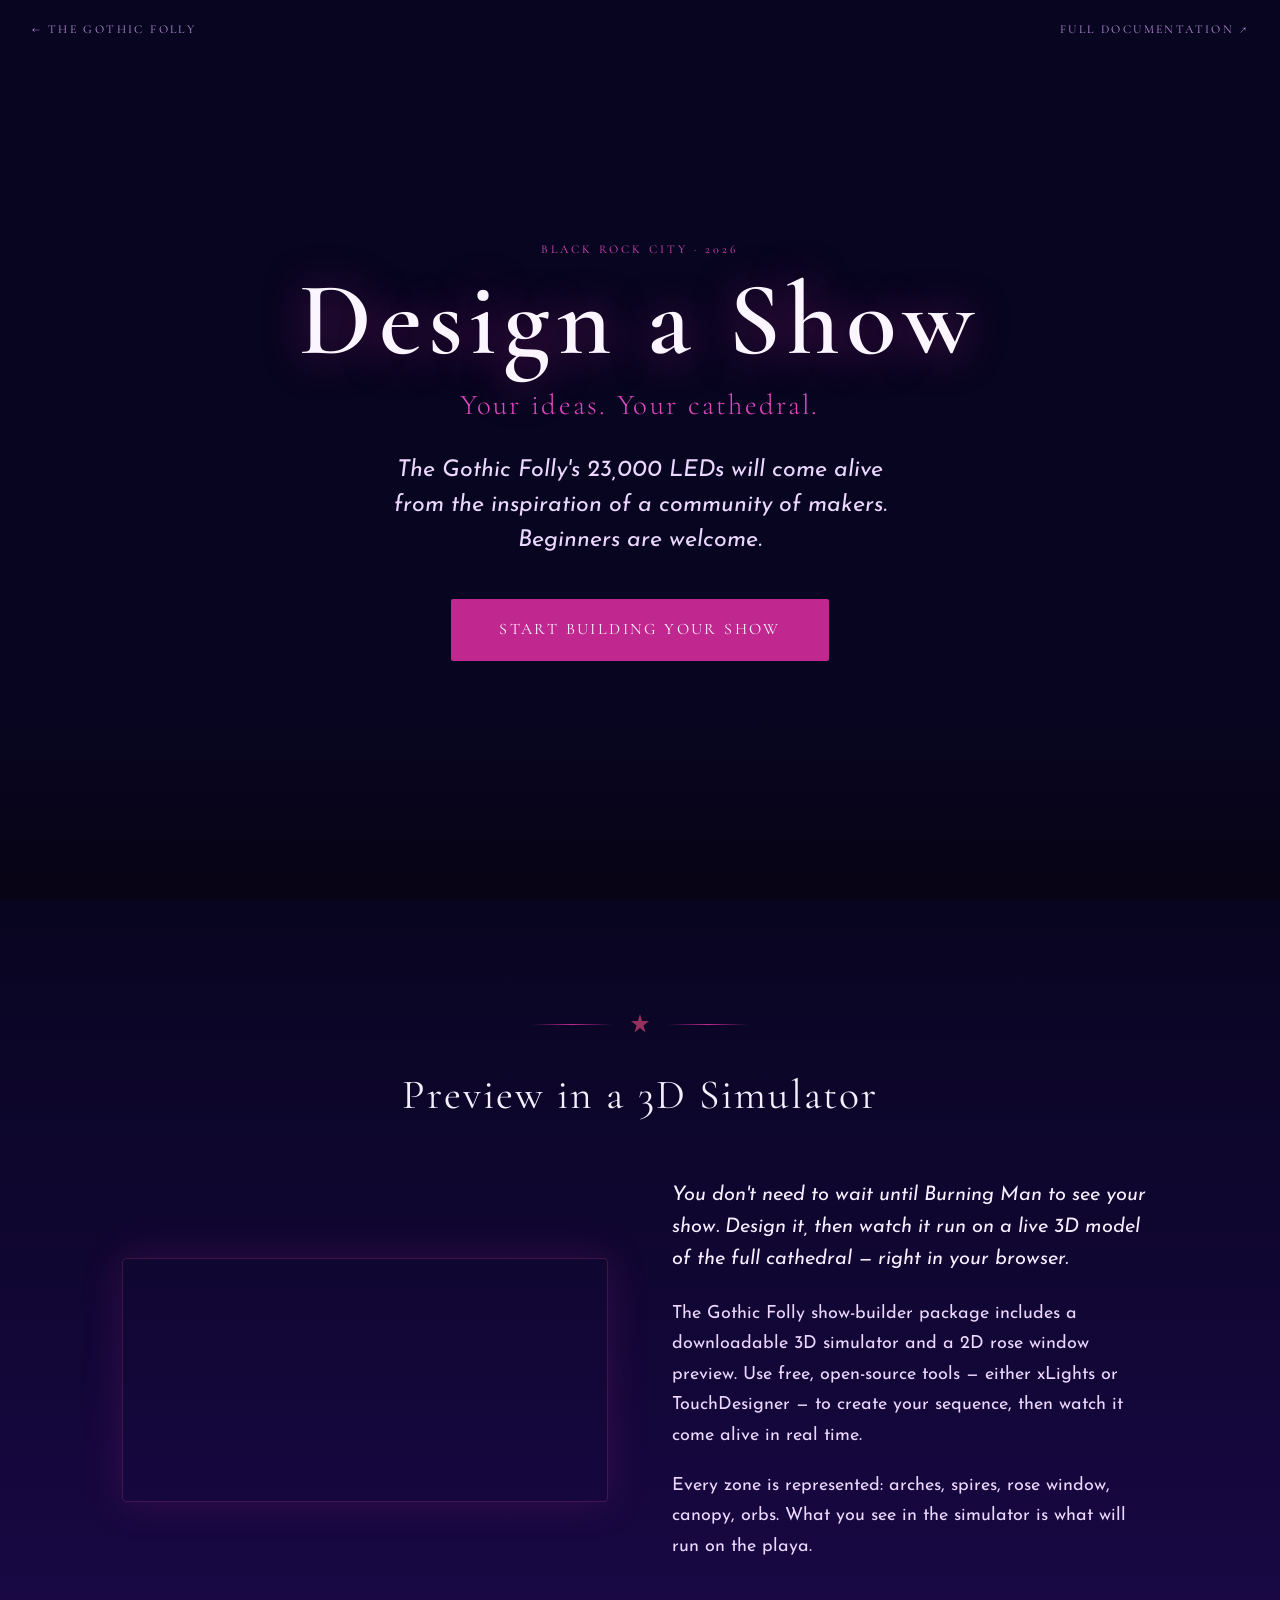
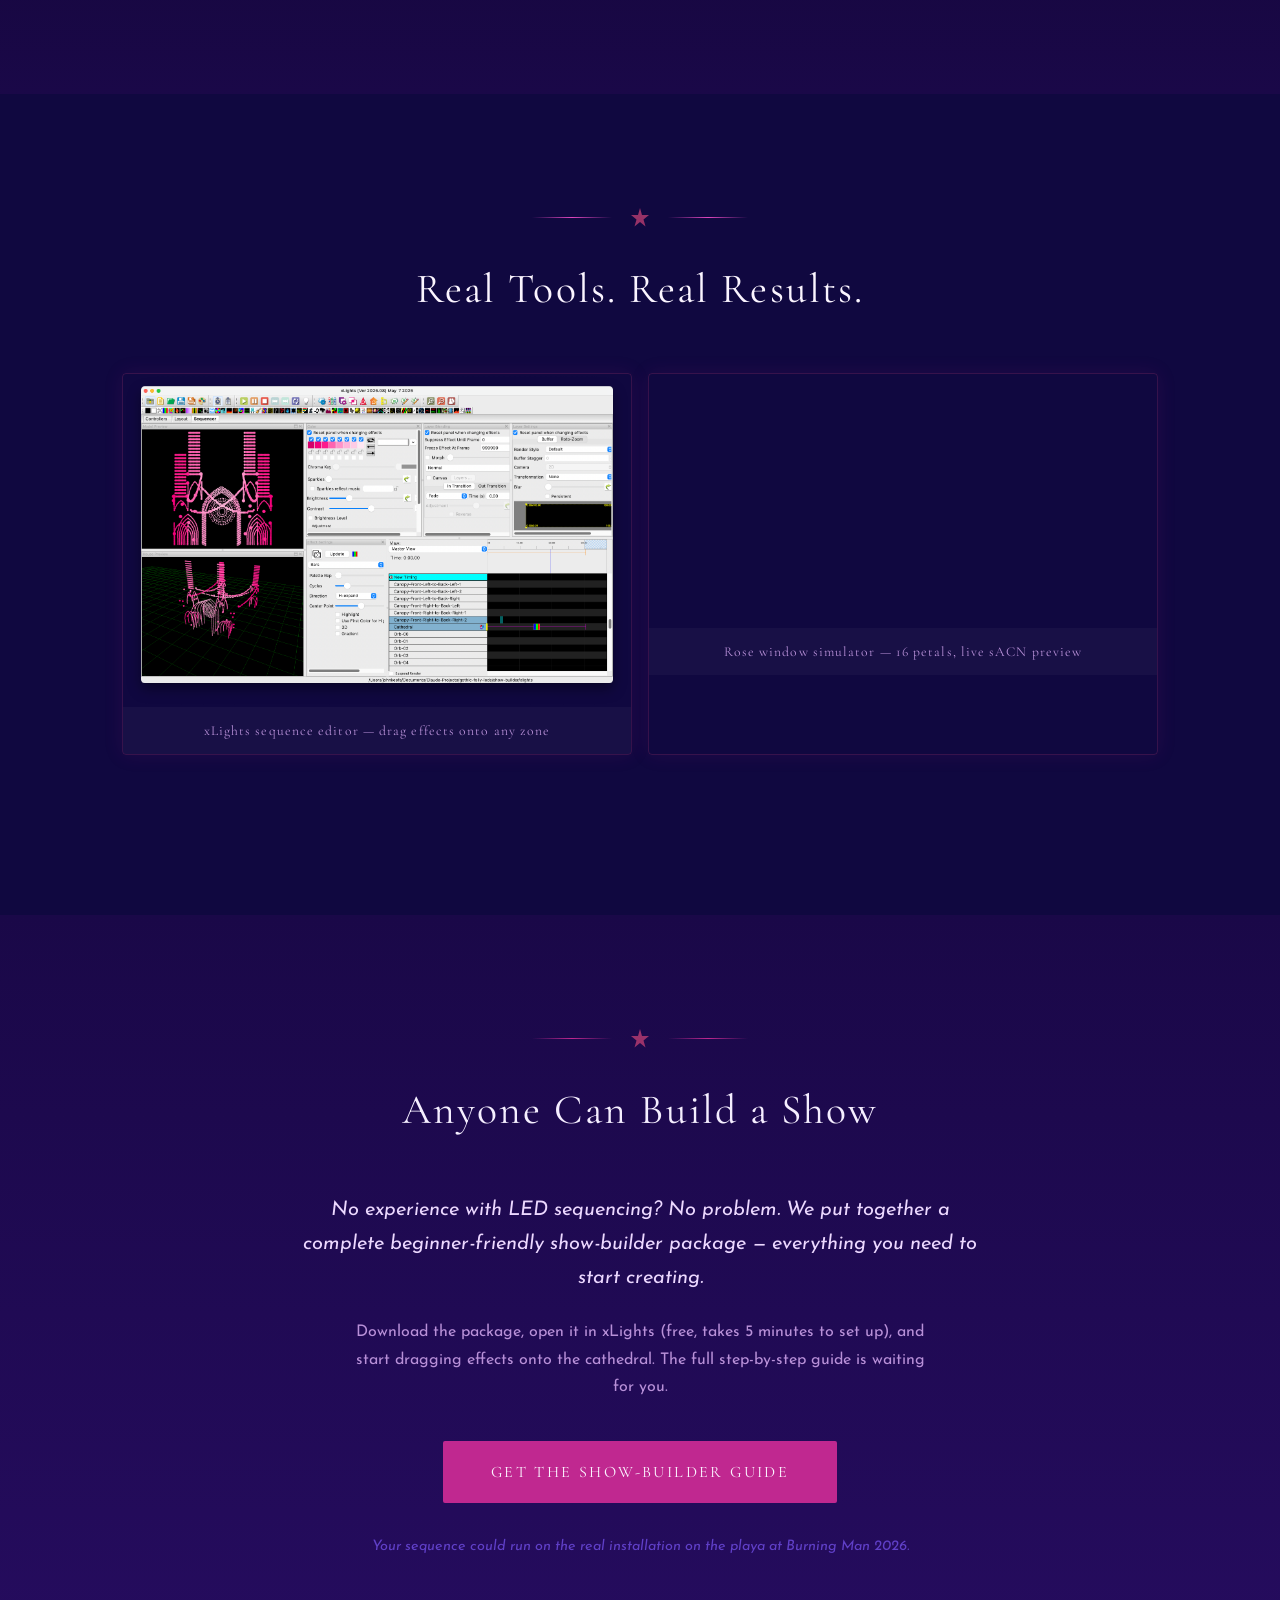
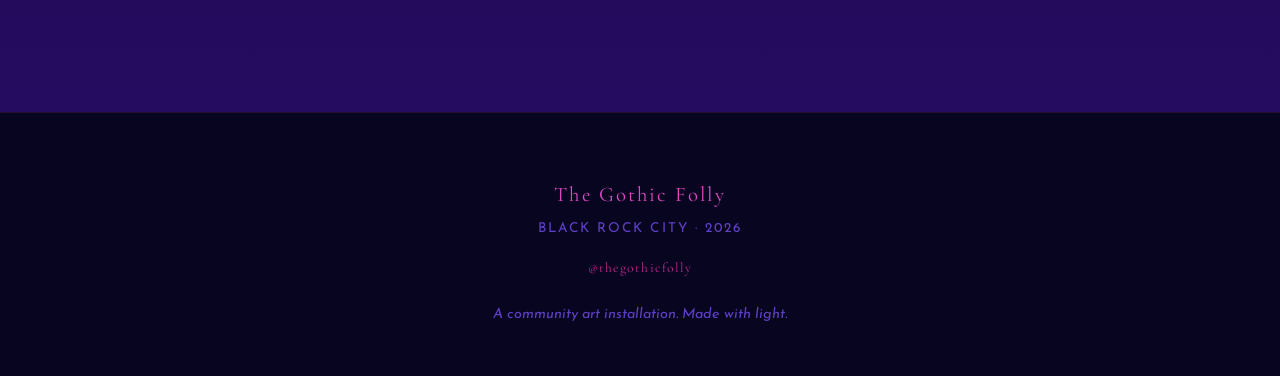
==== commit 458084c4: "shows: replace rose window still with blue-rose looping video" ====
--- a/shows/index.html
+++ b/shows/index.html
@@ -210,7 +210,7 @@
   <!-- HERO — video background (blue rose window) -->
   <header class="hero">
     <video class="hero-video" autoplay muted loop playsinline>
-      <source src="/shows/videos/blue-rose.mp4" type="video/mp4" />
+      <source src="/shows/videos/rose-wave.mp4" type="video/mp4" />
     </video>
     <div class="hero-video-overlay"></div>
 
@@ -245,7 +245,7 @@
       <div class="sim-showcase-grid">
         <div class="sim-video-wrap">
           <video autoplay muted loop playsinline>
-            <source src="/shows/videos/3d-simulator-website.mp4" type="video/mp4" />
+            <source src="/shows/videos/3d-simulator.mp4" type="video/mp4" />
           </video>
         </div>
         <div class="sim-text">
@@ -275,7 +275,7 @@
           <div class="screenshot-caption">xLights sequence editor — drag effects onto any zone</div>
         </div>
         <div class="screenshot-item">
-          <img src="/shows/images/sim-rose-window.png" alt="Rose window 2D simulator in the browser" />
+          <video autoplay muted loop playsinline style="width:100%;display:block;"><source src="/shows/videos/blue-rose.mp4" type="video/mp4" /></video>
           <div class="screenshot-caption">Rose window simulator — 16 petals, live sACN preview</div>
         </div>
       </div>
